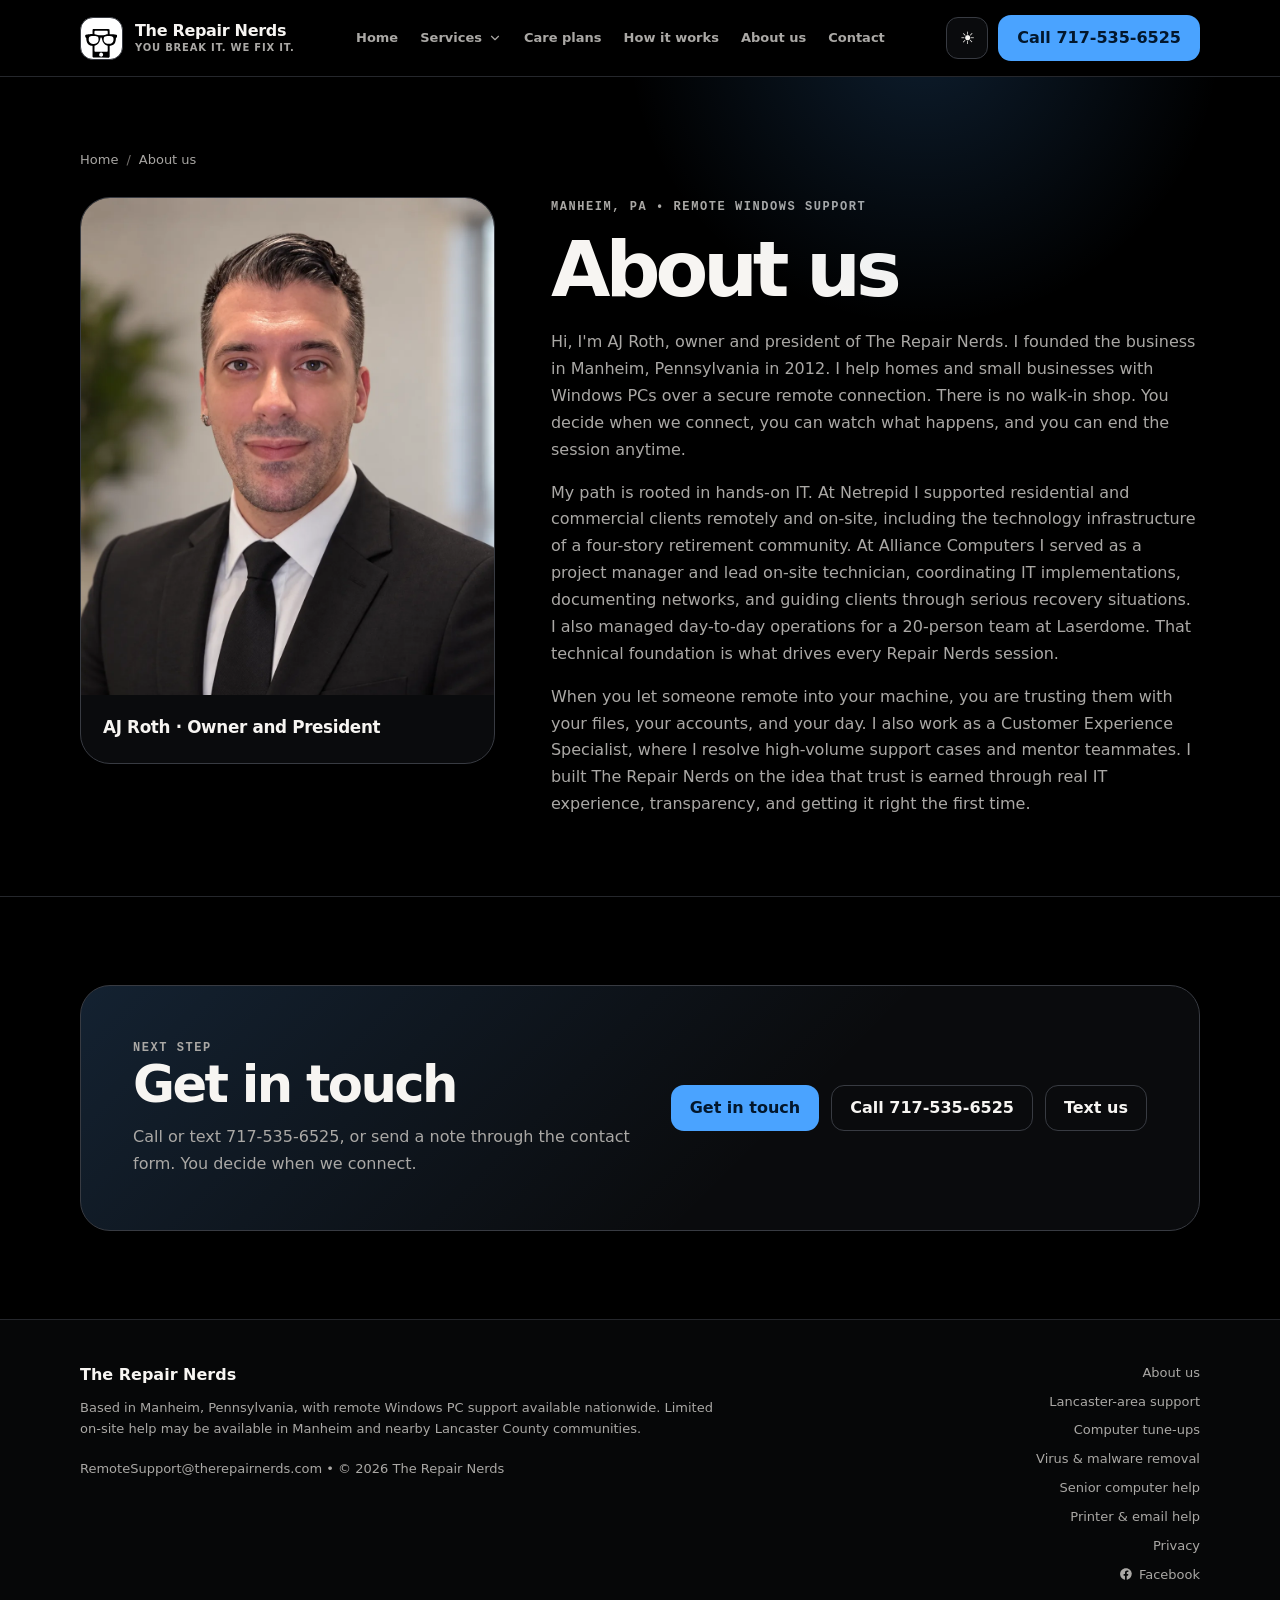
==== about/index.html @ 009176e9 "Rewrite the About page in first person as About us. The heading, breadcrumb, and site nav now say Ab" ====
<!DOCTYPE html>
<html lang="en" data-theme="dark">
<head>
  <!-- Google tag (gtag.js) -->
  <script async src="https://www.googletagmanager.com/gtag/js?id=G-0CF8TW6FX0"></script>
  <script>
    window.dataLayer = window.dataLayer || [];
    function gtag(){dataLayer.push(arguments);}
    gtag('js', new Date());
    gtag('config', 'G-0CF8TW6FX0');

    document.addEventListener('click', function (event) {
      var link = event.target.closest('a[href]');
      if (!link) return;

      var href = link.getAttribute('href') || '';
      var contactMethod = href.indexOf('tel:') === 0 ? 'phone' :
        href.indexOf('sms:') === 0 ? 'text' :
        href.indexOf('mailto:') === 0 ? 'email' : '';

      if (contactMethod) {
        gtag('event', 'contact_click', {
          contact_method: contactMethod,
          link_text: (link.textContent || '').trim()
        });
      }
    });
  </script>
  <meta charset="utf-8">
  <meta name="viewport" content="width=device-width, initial-scale=1">
  <meta name="description" content="I'm AJ Roth, owner and president of The Repair Nerds. I founded this remote Windows support business in Manheim, Pennsylvania in 2012.">
  <meta name="robots" content="index, follow, max-image-preview:large">
  <meta name="author" content="The Repair Nerds">
  <meta name="theme-color" content="#000000">
  <link rel="canonical" href="https://therepairnerds.com/about/">
  <link rel="icon" href="/favicon.svg" type="image/svg+xml">
  <link rel="icon" href="/favicon.png" type="image/png" sizes="32x32">
  <link rel="apple-touch-icon" href="/apple-touch-icon.png">
  <link rel="stylesheet" href="/service-pages.css">
  <link rel="preload" as="image" href="/assets/aj-roth.webp" type="image/webp" fetchpriority="high">

  <meta property="og:type" content="profile">
  <meta property="og:site_name" content="The Repair Nerds">
  <meta property="og:title" content="About us | The Repair Nerds">
  <meta property="og:description" content="I'm AJ Roth, owner and president of The Repair Nerds. I founded this remote Windows support business in Manheim, Pennsylvania in 2012.">
  <meta property="og:url" content="https://therepairnerds.com/about/">
  <meta property="og:image" content="https://therepairnerds.com/social-preview.png">
  <meta property="og:image:width" content="1200">
  <meta property="og:image:height" content="630">
  <meta property="og:image:alt" content="The Repair Nerds. You break it. We fix it.">
  <meta property="profile:first_name" content="AJ">
  <meta property="profile:last_name" content="Roth">

  <meta name="twitter:card" content="summary_large_image">
  <meta name="twitter:title" content="About us | The Repair Nerds">
  <meta name="twitter:description" content="I'm AJ Roth, owner and president of The Repair Nerds. I founded this remote Windows support business in Manheim, Pennsylvania in 2012.">
  <meta name="twitter:image" content="https://therepairnerds.com/social-preview.png">
  <meta name="twitter:image:alt" content="The Repair Nerds. You break it. We fix it.">

  <title>About us | The Repair Nerds</title>
  <script>
    try {
      document.documentElement.setAttribute("data-theme", localStorage.getItem("repair-nerds-theme") === "light" ? "light" : "dark");
    } catch (error) {}
  </script>
  <script src="/service-pages.js" defer></script>
  <script type="application/ld+json">
  {
    "@context": "https://schema.org",
    "@graph": [
      {
        "@type": ["LocalBusiness", "Organization"],
        "@id": "https://therepairnerds.com/#business",
        "name": "The Repair Nerds",
        "url": "https://therepairnerds.com/",
        "logo": "https://therepairnerds.com/logo.png",
        "image": "https://therepairnerds.com/assets/aj-roth.jpg",
        "description": "Remote Windows PC support for homes and small businesses. Founded in Manheim, Pennsylvania in 2012 by AJ Roth.",
        "slogan": "You break it. We fix it.",
        "telephone": "+1-717-535-6525",
        "email": "RemoteSupport@therepairnerds.com",
        "founder": {
          "@id": "https://therepairnerds.com/about/#aj-roth"
        },
        "address": {
          "@type": "PostalAddress",
          "addressLocality": "Manheim",
          "addressRegion": "PA",
          "addressCountry": "US"
        }
      },
      {
        "@type": "WebSite",
        "@id": "https://therepairnerds.com/#website",
        "url": "https://therepairnerds.com/",
        "name": "The Repair Nerds",
        "publisher": {
          "@id": "https://therepairnerds.com/#business"
        },
        "inLanguage": "en-US"
      },
      {
        "@type": "Person",
        "@id": "https://therepairnerds.com/about/#aj-roth",
        "name": "AJ Roth",
        "alternateName": "Andrew Roth",
        "jobTitle": "Owner and President",
        "image": "https://therepairnerds.com/assets/aj-roth.jpg",
        "url": "https://therepairnerds.com/about/",
        "worksFor": {
          "@id": "https://therepairnerds.com/#business"
        },
        "address": {
          "@type": "PostalAddress",
          "addressLocality": "Manheim",
          "addressRegion": "PA",
          "addressCountry": "US"
        },
        "description": "Owner and President of The Repair Nerds, founded in Manheim, Pennsylvania in 2012. Hands-on IT background includes remote and on-site support at Netrepid, project and lead technician work at Alliance Computers, and operations for a 20-person team at Laserdome."
      },
      {
        "@type": "AboutPage",
        "@id": "https://therepairnerds.com/about/#webpage",
        "url": "https://therepairnerds.com/about/",
        "name": "About us",
        "description": "I'm AJ Roth, owner and president of The Repair Nerds. I founded this remote Windows support business in Manheim, Pennsylvania in 2012.",
        "isPartOf": {
          "@id": "https://therepairnerds.com/#website"
        },
        "about": {
          "@id": "https://therepairnerds.com/about/#aj-roth"
        },
        "mainEntity": {
          "@id": "https://therepairnerds.com/about/#aj-roth"
        },
        "primaryImageOfPage": {
          "@type": "ImageObject",
          "url": "https://therepairnerds.com/assets/aj-roth.jpg",
          "caption": "AJ Roth, owner and president of The Repair Nerds"
        },
        "inLanguage": "en-US"
      },
      {
        "@type": "BreadcrumbList",
        "itemListElement": [
          {
            "@type": "ListItem",
            "position": 1,
            "name": "Home",
            "item": "https://therepairnerds.com/"
          },
          {
            "@type": "ListItem",
            "position": 2,
            "name": "About us",
            "item": "https://therepairnerds.com/about/"
          }
        ]
      }
    ]
  }
  </script>
  <style>
    .about-layout {
      display: grid;
      align-items: start;
      gap: 56px;
      grid-template-columns: minmax(260px, .78fr) minmax(0, 1.22fr);
    }

    .portrait-card {
      margin: 0;
      overflow: hidden;
      border: 1px solid var(--border-strong);
      border-radius: var(--radius-lg);
      background: var(--surface);
      box-shadow: var(--shadow);
    }

    .portrait-card img {
      width: 100%;
      height: auto;
      background: #111317;
    }

    .portrait-card figcaption {
      display: grid;
      gap: 4px;
      padding: 18px 22px 22px;
    }

    .portrait-card figcaption strong {
      font-size: 1.05rem;
      letter-spacing: -.02em;
    }

    .portrait-card figcaption span {
      color: var(--muted);
      font-size: 14px;
      font-weight: 700;
    }

    .about-copy .lead {
      margin-bottom: 18px;
    }

    .about-copy p {
      color: var(--muted);
    }

    .about-copy p:last-child {
      margin-bottom: 0;
    }

    @media (max-width: 940px) {
      .about-layout {
        grid-template-columns: 1fr;
        gap: 32px;
      }

      .portrait-card {
        max-width: 520px;
      }
    }
  </style>
</head>
<body>
  <a class="skip-link" href="#main">Skip to main content</a>

  <header class="site-header">
    <div class="container nav-wrap">
      <a class="brand" href="/" aria-label="The Repair Nerds home">
        <span class="brand-mark"><img src="/logo.svg" alt="" width="256" height="256"></span>
        <span class="brand-copy">
          <span class="brand-name">The Repair Nerds</span>
          <span class="brand-tag">You break it. We fix it.</span>
        </span>
      </a>
      <nav class="main-nav" aria-label="Main navigation">
        <a href="/">Home</a>
        <details class="nav-dropdown">
          <summary>Services <svg class="menu-chevron" viewBox="0 0 24 24" fill="none" stroke="currentColor" stroke-width="2" stroke-linecap="round" stroke-linejoin="round" aria-hidden="true"><path d="m6 9 6 6 6-6"></path></svg></summary>
          <div class="nav-dropdown-panel">
            <a href="/computer-tune-up.html"><span>Computer Tune-Up</span><small>Speed, cleanup, updates, and performance</small></a>
            <a href="/virus-malware-removal.html"><span>Virus &amp; Malware Removal</span><small>Threat cleanup and security guidance</small></a>
            <a href="/senior-computer-help.html"><span>Senior Computer Help</span><small>Patient help, one step at a time</small></a>
            <a href="/printer-email-help.html"><span>Printer &amp; Email Help</span><small>Everyday device and account support</small></a>
          </div>
        </details>
        <a href="/#plans">Care plans</a>
        <a href="/#how-it-works">How it works</a>
        <a href="/about/" aria-current="page">About us</a>
        <a href="/#contact">Contact</a>
      </nav>
      <div class="nav-actions">
        <button class="theme-toggle" id="theme-toggle" type="button" aria-label="Switch to light theme" aria-pressed="false">☀</button>
        <details class="mobile-menu">
          <summary aria-label="Open navigation menu"><svg viewBox="0 0 24 24" fill="none" stroke="currentColor" stroke-width="2" stroke-linecap="round" aria-hidden="true"><path d="M4 7h16M4 12h16M4 17h16"></path></svg><span class="mobile-menu-label">Menu</span></summary>
          <nav class="mobile-menu-panel" aria-label="Mobile navigation">
            <a href="/">Home</a>
            <span class="menu-section-label">Services</span>
            <a class="menu-service-link" href="/computer-tune-up.html">Computer Tune-Up</a>
            <a class="menu-service-link" href="/virus-malware-removal.html">Virus &amp; Malware Removal</a>
            <a class="menu-service-link" href="/senior-computer-help.html">Senior Computer Help</a>
            <a class="menu-service-link" href="/printer-email-help.html">Printer &amp; Email Help</a>
            <span class="menu-section-label">More</span>
            <a href="/#plans">Care Plans</a>
            <a href="/#how-it-works">How It Works</a>
            <a href="/about/" aria-current="page">About us</a>
            <a href="/lancaster/">Lancaster, PA</a>
            <a href="/#contact">Contact</a>
            <a class="menu-call-link" href="tel:+17175356525">Call&nbsp;717&#8209;535&#8209;6525</a>
          </nav>
        </details>
        <a class="button button-primary" href="tel:+17175356525"><span class="nav-phone-label">Call&nbsp;</span>717&#8209;535&#8209;6525</a>
      </div>
    </div>
  </header>

  <main id="main">
    <section class="service-hero">
      <div class="container">
        <nav aria-label="Breadcrumb">
          <ol class="breadcrumb">
            <li><a href="/">Home</a></li>
            <li aria-current="page">About us</li>
          </ol>
        </nav>
        <div class="about-layout">
          <figure class="portrait-card">
            <picture>
              <source type="image/webp" srcset="/assets/aj-roth.webp">
              <img src="/assets/aj-roth.jpg" alt="AJ Roth, owner and president of The Repair Nerds" width="1000" height="1204" fetchpriority="high">
            </picture>
            <figcaption>
              <strong>AJ Roth · Owner and President</strong>
            </figcaption>
          </figure>
          <div class="about-copy">
            <p class="eyebrow">Manheim, PA • Remote Windows support</p>
            <h1>About us</h1>
            <p>Hi, I'm AJ Roth, owner and president of The Repair Nerds. I founded the business in Manheim, Pennsylvania in 2012. I help homes and small businesses with Windows PCs over a secure remote connection. There is no walk-in shop. You decide when we connect, you can watch what happens, and you can end the session anytime.</p>
            <p>My path is rooted in hands-on IT. At Netrepid I supported residential and commercial clients remotely and on-site, including the technology infrastructure of a four-story retirement community. At Alliance Computers I served as a project manager and lead on-site technician, coordinating IT implementations, documenting networks, and guiding clients through serious recovery situations. I also managed day-to-day operations for a 20-person team at Laserdome. That technical foundation is what drives every Repair Nerds session.</p>
            <p>When you let someone remote into your machine, you are trusting them with your files, your accounts, and your day. I also work as a Customer Experience Specialist, where I resolve high-volume support cases and mentor teammates. I built The Repair Nerds on the idea that trust is earned through real IT experience, transparency, and getting it right the first time.</p>
          </div>
        </div>
      </div>
    </section>

    <section class="section">
      <div class="container cta-shell">
        <div>
          <p class="section-kicker">Next step</p>
          <h2>Get in touch</h2>
          <p>Call or text 717-535-6525, or send a note through the contact form. You decide when we connect.</p>
        </div>
        <div class="hero-actions">
          <a class="button button-primary" href="/#contact">Get in touch</a>
          <a class="button button-secondary" href="tel:+17175356525">Call&nbsp;717&#8209;535&#8209;6525</a>
          <a class="button button-secondary" href="sms:+17175356525">Text us</a>
        </div>
      </div>
    </section>
  </main>

  <footer class="site-footer">
    <div class="container footer-grid">
      <div class="footer-copy">
        <strong>The Repair Nerds</strong>
        <p>Based in Manheim, Pennsylvania, with remote Windows PC support available nationwide. Limited on-site help may be available in Manheim and nearby Lancaster County communities.</p>
        <p class="legal-note">RemoteSupport@therepairnerds.com • © <span data-current-year>2026</span> The Repair Nerds</p>
      </div>
      <nav class="footer-links" aria-label="Footer links">
        <a href="/about/" aria-current="page">About us</a>
        <a href="/lancaster/">Lancaster-area support</a>
        <a href="/computer-tune-up.html">Computer tune-ups</a>
        <a href="/virus-malware-removal.html">Virus &amp; malware removal</a>
        <a href="/senior-computer-help.html">Senior computer help</a>
        <a href="/printer-email-help.html">Printer &amp; email help</a>
        <a href="/privacy.html">Privacy</a>
        <a class="footer-facebook" href="https://www.facebook.com/TheRepairNerds/" target="_blank" rel="noopener noreferrer" aria-label="Follow The Repair Nerds on Facebook">
          <svg viewBox="0 0 24 24" width="14" height="14" fill="currentColor" aria-hidden="true"><path d="M22 12.07C22 6.48 17.52 2 11.93 2S1.86 6.48 1.86 12.07c0 5.02 3.66 9.18 8.44 9.93v-7.02H7.9v-2.91h2.4V9.84c0-2.38 1.42-3.69 3.6-3.69 1.04 0 2.13.19 2.13.19v2.34h-1.2c-1.18 0-1.55.74-1.55 1.49v1.79h2.64l-.42 2.91h-2.22V22c4.78-.75 8.44-4.91 8.44-9.93z"></path></svg>
          Facebook
        </a>
      </nav>
    </div>
  </footer>
</body>
</html>
---- service-pages.css ----
:root {
  color-scheme: dark;
  --bg: #000000;
  --bg-elevated: #060708;
  --surface: #0a0b0d;
  --surface-2: #111317;
  --text: #f7f5f2;
  --muted: #aaa8a5;
  --soft: #74716e;
  --border: #25272c;
  --border-strong: #383b42;
  --accent: #4aa3ff;
  --accent-strong: #78bbff;
  --accent-ink: #03172c;
  --success: #79d3a5;
  --warning: #f4c46d;
  --header: rgba(0, 0, 0, .86);
  --shadow: 0 24px 70px rgba(0, 0, 0, .38);
  --radius-sm: 12px;
  --radius-md: 20px;
  --radius-lg: 30px;
  --max: 1120px;
}

html[data-theme="light"] {
  color-scheme: light;
  --bg: #f8f0e6;
  --bg-elevated: #fffaf3;
  --surface: #fffaf3;
  --surface-2: #f1e3d4;
  --text: #251d19;
  --muted: #6e5c52;
  --soft: #8e7669;
  --border: #dfcdbd;
  --border-strong: #cdb3a2;
  --accent: #1f63a8;
  --accent-strong: #174f89;
  --accent-ink: #fff8f1;
  --success: #277653;
  --warning: #8a5c00;
  --header: rgba(248, 240, 230, .9);
  --shadow: 0 24px 70px rgba(95, 62, 43, .12);
}

*,
*::before,
*::after {
  box-sizing: border-box;
}

html {
  background: var(--bg);
  scroll-behavior: smooth;
  scroll-padding-top: 92px;
}

body {
  min-height: 100vh;
  margin: 0;
  background: var(--bg);
  color: var(--text);
  font-family: Inter, ui-sans-serif, system-ui, -apple-system, BlinkMacSystemFont, "Segoe UI", sans-serif;
  font-size: 16px;
  line-height: 1.68;
  -webkit-font-smoothing: antialiased;
}

body,
header,
footer,
section,
article,
aside,
a,
button {
  transition: background-color .35s ease, color .35s ease, border-color .35s ease;
}

img {
  display: block;
  max-width: 100%;
}

a {
  color: inherit;
  text-decoration: none;
}

p,
h1,
h2,
h3,
figure {
  margin-top: 0;
}

::selection {
  background: rgba(74, 163, 255, .28);
}

:focus-visible {
  outline: 3px solid var(--accent);
  outline-offset: 4px;
}

.skip-link {
  position: fixed;
  z-index: 1000;
  top: 12px;
  left: 12px;
  transform: translateY(-180%);
  border-radius: 10px;
  background: var(--accent);
  color: var(--accent-ink);
  padding: 10px 16px;
  font-weight: 800;
}

.skip-link:focus {
  transform: translateY(0);
}

.container {
  width: min(var(--max), calc(100% - 40px));
  margin-inline: auto;
}

.site-header {
  position: sticky;
  z-index: 100;
  top: 0;
  border-bottom: 1px solid var(--border);
  background: var(--header);
  backdrop-filter: blur(18px);
  -webkit-backdrop-filter: blur(18px);
}

.nav-wrap {
  display: flex;
  min-height: 76px;
  align-items: center;
  justify-content: space-between;
  gap: 24px;
}

.brand {
  display: inline-flex;
  align-items: center;
  gap: 12px;
  flex: 0 0 auto;
}

.brand-mark {
  width: 43px;
  height: 43px;
  overflow: hidden;
  border: 1px solid var(--border-strong);
  border-radius: 13px;
  background: #fff;
}

.brand-mark img {
  width: 100%;
  height: 100%;
  object-fit: cover;
}

.brand-copy {
  display: grid;
  line-height: 1.08;
}

.brand-name {
  font-size: 16px;
  font-weight: 850;
  letter-spacing: -.02em;
}

.brand-tag {
  margin-top: 4px;
  color: var(--muted);
  font-size: 10px;
  font-weight: 700;
  letter-spacing: .08em;
  text-transform: uppercase;
}

.main-nav {
  display: flex;
  align-items: center;
  gap: 22px;
  color: var(--muted);
  font-size: 13px;
  font-weight: 750;
}

.nav-dropdown,
.mobile-menu {
  position: relative;
}

.nav-dropdown > summary,
.mobile-menu > summary {
  list-style: none;
  cursor: pointer;
}

.nav-dropdown > summary::-webkit-details-marker,
.mobile-menu > summary::-webkit-details-marker {
  display: none;
}

.nav-dropdown > summary {
  display: inline-flex;
  align-items: center;
  gap: 6px;
  color: var(--muted);
}

.nav-dropdown > summary:hover,
.nav-dropdown[open] > summary {
  color: var(--text);
}

.menu-chevron {
  width: 14px;
  height: 14px;
  transition: transform .2s ease;
}

.nav-dropdown[open] .menu-chevron {
  transform: rotate(180deg);
}

.nav-dropdown-panel,
.mobile-menu-panel {
  position: absolute;
  z-index: 120;
  overflow: hidden;
  border: 1px solid var(--border-strong);
  border-radius: 18px;
  background: var(--surface);
  box-shadow: var(--shadow);
}

.nav-dropdown-panel {
  top: calc(100% + 18px);
  left: 50%;
  width: 330px;
  padding: 8px;
  transform: translateX(-50%);
  animation: menu-fade .18s ease both;
}

.nav-dropdown-panel a {
  display: grid;
  gap: 2px;
  border-radius: 12px;
  padding: 11px 12px;
  color: var(--text);
  line-height: 1.3;
}

.nav-dropdown-panel a:hover,
.nav-dropdown-panel a[aria-current="page"],
.mobile-menu-panel a:hover,
.mobile-menu-panel a[aria-current="page"] {
  background: var(--surface-2);
  color: var(--accent);
}

.nav-dropdown-panel small {
  color: var(--muted);
  font-size: 11px;
  font-weight: 600;
}

.mobile-menu {
  display: none;
}

.mobile-menu > summary {
  display: inline-flex;
  min-height: 42px;
  align-items: center;
  justify-content: center;
  gap: 8px;
  border: 1px solid var(--border-strong);
  border-radius: 12px;
  background: var(--surface);
  color: var(--text);
  padding: 0 12px;
  font-size: 13px;
  font-weight: 800;
}

.mobile-menu > summary svg {
  width: 18px;
  height: 18px;
}

.mobile-menu[open] > summary {
  border-color: var(--accent);
  color: var(--accent);
}

.mobile-menu-panel {
  top: calc(100% + 12px);
  right: 0;
  width: min(330px, calc(100vw - 28px));
  max-height: calc(100vh - 98px);
  overflow-y: auto;
  padding: 9px;
  animation: mobile-menu-fade .18s ease both;
}

.mobile-menu-panel a {
  display: flex;
  min-height: 42px;
  align-items: center;
  border-radius: 11px;
  padding: 9px 11px;
  color: var(--text);
  font-size: 14px;
  font-weight: 750;
}

.mobile-menu-panel .menu-service-link {
  padding-left: 22px;
  color: var(--muted);
}

.menu-section-label {
  display: block;
  padding: 10px 11px 5px;
  color: var(--soft);
  font-size: 10px;
  font-weight: 850;
  letter-spacing: .1em;
  text-transform: uppercase;
}

.mobile-menu-panel .menu-call-link {
  margin-top: 7px;
  border-top: 1px solid var(--border);
  border-radius: 0 0 11px 11px;
  color: var(--accent);
}

@keyframes menu-fade {
  from { opacity: 0; transform: translate(-50%, -6px); }
  to { opacity: 1; transform: translate(-50%, 0); }
}

@keyframes mobile-menu-fade {
  from { opacity: 0; transform: translateY(-6px); }
  to { opacity: 1; transform: translateY(0); }
}

.main-nav a:hover,
.footer-links a:hover,
.text-link:hover {
  color: var(--accent);
}

.nav-actions {
  display: flex;
  align-items: center;
  gap: 10px;
}

.theme-toggle {
  min-width: 42px;
  min-height: 42px;
  border: 1px solid var(--border-strong);
  border-radius: 12px;
  background: var(--surface);
  color: var(--text);
  cursor: pointer;
  font-size: 17px;
}

.button {
  display: inline-flex;
  min-height: 46px;
  align-items: center;
  justify-content: center;
  border: 1px solid transparent;
  border-radius: 13px;
  padding: 11px 18px;
  font-weight: 850;
  line-height: 1.2;
  text-align: center;
}

.button-primary {
  background: var(--accent);
  color: var(--accent-ink);
}

.button-primary:hover {
  background: var(--accent-strong);
  transform: translateY(-1px);
}

.button-secondary {
  border-color: var(--border-strong);
  background: var(--surface);
  color: var(--text);
}

.button-secondary:hover {
  border-color: var(--accent);
  color: var(--accent);
}

.breadcrumb {
  display: flex;
  flex-wrap: wrap;
  gap: 8px;
  margin: 0 0 26px;
  padding: 0;
  color: var(--muted);
  font-size: 13px;
  list-style: none;
}

.breadcrumb li + li::before {
  margin-right: 8px;
  color: var(--soft);
  content: "/";
}

.breadcrumb a:hover {
  color: var(--accent);
}

.service-hero {
  position: relative;
  overflow: hidden;
  border-bottom: 1px solid var(--border);
  padding: 72px 0 78px;
}

.service-hero::before {
  position: absolute;
  width: 620px;
  height: 620px;
  top: -360px;
  left: 48%;
  border-radius: 50%;
  background: radial-gradient(circle, rgba(74, 163, 255, .18), transparent 68%);
  content: "";
  pointer-events: none;
}

.hero-grid {
  position: relative;
  display: grid;
  align-items: center;
  gap: 56px;
  grid-template-columns: minmax(0, 1.28fr) minmax(290px, .72fr);
}

.eyebrow,
.section-kicker {
  margin-bottom: 15px;
  color: var(--accent);
  font-family: ui-monospace, SFMono-Regular, Menlo, Monaco, Consolas, monospace;
  font-size: 12px;
  font-weight: 900;
  letter-spacing: .13em;
  text-transform: uppercase;
}

h1 {
  max-width: 760px;
  margin-bottom: 22px;
  font-size: clamp(2.7rem, 6vw, 5.25rem);
  font-weight: 880;
  letter-spacing: -.065em;
  line-height: .98;
}

h2 {
  margin-bottom: 18px;
  font-size: clamp(2rem, 4vw, 3.3rem);
  font-weight: 850;
  letter-spacing: -.05em;
  line-height: 1.05;
}

h3 {
  margin-bottom: 10px;
  font-size: 1.18rem;
  line-height: 1.25;
}

.lead {
  max-width: 690px;
  margin-bottom: 24px;
  color: var(--muted);
  font-size: clamp(1.05rem, 1.7vw, 1.23rem);
}

.service-area {
  max-width: 700px;
  margin: 0 0 28px;
  border-left: 3px solid var(--accent);
  padding-left: 15px;
  color: var(--muted);
  font-size: .93rem;
}

.service-area strong {
  color: var(--text);
}

.hero-actions {
  display: flex;
  flex-wrap: wrap;
  gap: 12px;
}

.summary-card {
  position: relative;
  border: 1px solid var(--border-strong);
  border-radius: var(--radius-lg);
  background: linear-gradient(180deg, rgba(74, 163, 255, .1), transparent 42%), var(--surface);
  box-shadow: var(--shadow);
  padding: 30px;
}

.summary-label {
  margin-bottom: 22px;
  color: var(--muted);
  font-size: 12px;
  font-weight: 850;
  letter-spacing: .1em;
  text-transform: uppercase;
}

.summary-price {
  margin-bottom: 6px;
  font-size: clamp(2.6rem, 5vw, 4.2rem);
  font-weight: 880;
  letter-spacing: -.06em;
  line-height: 1;
}

.summary-duration {
  margin-bottom: 23px;
  color: var(--accent);
  font-size: 14px;
  font-weight: 800;
}

.plain-list,
.check-list {
  display: grid;
  gap: 11px;
  margin: 0;
  padding: 0;
  list-style: none;
}

.plain-list {
  color: var(--muted);
  font-size: 14px;
}

.plain-list li,
.check-list li {
  position: relative;
  padding-left: 25px;
}

.plain-list li::before,
.check-list li::before {
  position: absolute;
  left: 0;
  color: var(--success);
  content: "✓";
  font-weight: 900;
}

.trust-strip {
  border-bottom: 1px solid var(--border);
  background: var(--bg-elevated);
}

.trust-grid {
  display: grid;
  grid-template-columns: repeat(4, 1fr);
}

.trust-item {
  min-height: 105px;
  border-right: 1px solid var(--border);
  padding: 24px 20px;
}

.trust-item:first-child {
  border-left: 1px solid var(--border);
}

.trust-item strong,
.trust-item span {
  display: block;
}

.trust-item strong {
  margin-bottom: 5px;
  font-size: 14px;
}

.trust-item span {
  color: var(--muted);
  font-size: 12px;
  line-height: 1.5;
}

.section {
  padding: 88px 0;
}

.section-alt {
  border-block: 1px solid var(--border);
  background: var(--bg-elevated);
}

.section-header {
  max-width: 760px;
  margin-bottom: 42px;
}

.section-header p:last-child,
.copy p {
  color: var(--muted);
}

.content-grid {
  display: grid;
  align-items: start;
  gap: 56px;
  grid-template-columns: 1.08fr .92fr;
}

.copy p:last-child {
  margin-bottom: 0;
}

.card-grid {
  display: grid;
  gap: 18px;
  grid-template-columns: repeat(2, minmax(0, 1fr));
}

.info-card,
.step-card {
  border: 1px solid var(--border);
  border-radius: var(--radius-md);
  background: var(--surface);
  padding: 25px;
}

.info-card p,
.step-card p {
  margin-bottom: 0;
  color: var(--muted);
  font-size: 14px;
}

.check-panel,
.notice-panel {
  border: 1px solid var(--border-strong);
  border-radius: var(--radius-md);
  background: var(--surface);
  padding: 30px;
}

.check-panel h3,
.notice-panel h3 {
  margin-bottom: 18px;
}

.check-list {
  color: var(--muted);
}

.notice-panel {
  border-left: 4px solid var(--warning);
}

.notice-panel p:last-child {
  margin-bottom: 0;
}

.steps-grid {
  display: grid;
  gap: 18px;
  grid-template-columns: repeat(3, minmax(0, 1fr));
}

.step-number {
  margin-bottom: 18px;
  color: var(--accent);
  font-family: ui-monospace, SFMono-Regular, Menlo, Monaco, Consolas, monospace;
  font-size: 13px;
  font-weight: 900;
  letter-spacing: .1em;
}

.faq-list {
  display: grid;
  max-width: 860px;
  gap: 12px;
}

.faq-list details {
  border: 1px solid var(--border);
  border-radius: 15px;
  background: var(--surface);
  padding: 0 22px;
}

.faq-list summary {
  cursor: pointer;
  padding: 20px 28px 20px 0;
  font-weight: 800;
}

.faq-list details p {
  margin: -4px 0 21px;
  color: var(--muted);
}

.cta-shell {
  display: grid;
  align-items: center;
  gap: 32px;
  border: 1px solid var(--border-strong);
  border-radius: var(--radius-lg);
  background: linear-gradient(135deg, rgba(74, 163, 255, .15), transparent 62%), var(--surface);
  padding: clamp(28px, 5vw, 52px);
  grid-template-columns: 1fr auto;
}

.cta-shell h2 {
  margin-bottom: 12px;
}

.cta-shell p {
  margin-bottom: 0;
  color: var(--muted);
}

.site-footer {
  border-top: 1px solid var(--border);
  background: var(--bg-elevated);
  padding: 42px 0;
}

.footer-grid {
  display: grid;
  align-items: start;
  gap: 40px;
  grid-template-columns: 1fr auto;
}

.footer-copy {
  max-width: 650px;
}

.footer-copy strong {
  display: block;
  margin-bottom: 8px;
}

.footer-copy p {
  margin-bottom: 0;
  color: var(--muted);
  font-size: 13px;
}

.footer-links {
  display: grid;
  justify-items: end;
  gap: 7px;
  color: var(--muted);
  font-size: 13px;
}

.footer-facebook {
  display: inline-flex;
  align-items: center;
  gap: 6px;
}

.footer-facebook svg {
  display: block;
  width: 14px;
  height: 14px;
  flex: 0 0 auto;
  overflow: hidden;
}

.legal-note {
  margin-top: 18px;
  color: var(--soft);
  font-size: 12px;
}

.policy-copy {
  max-width: 760px;
}

.policy-copy p,
.policy-copy li {
  color: var(--muted);
}

.policy-copy .text-link {
  color: var(--accent);
}

.policy-copy .text-link:hover {
  color: var(--accent-strong);
}

@media (max-width: 940px) {
  .main-nav {
    display: none;
  }

  .mobile-menu {
    display: block;
  }

  .hero-grid,
  .content-grid {
    grid-template-columns: 1fr;
  }

  .hero-grid {
    gap: 38px;
  }

  .summary-card {
    max-width: 560px;
  }

  .trust-grid {
    grid-template-columns: repeat(2, 1fr);
  }

  .trust-item:nth-child(3) {
    border-left: 1px solid var(--border);
  }

  .trust-item:nth-child(-n+2) {
    border-bottom: 1px solid var(--border);
  }
}

@media (max-width: 700px) {
  .container {
    width: min(100% - 28px, var(--max));
  }

  .nav-wrap {
    min-height: 68px;
    gap: 10px;
  }

  .brand-tag,
  .nav-phone-label {
    display: none;
  }

  .nav-actions .button {
    display: none;
  }

  .mobile-menu-label {
    display: none;
  }

  .mobile-menu > summary {
    width: 42px;
    padding: 0;
  }

  .service-hero {
    padding: 46px 0 58px;
  }

  h1 {
    font-size: clamp(2.55rem, 14vw, 4rem);
  }

  .section {
    padding: 66px 0;
  }

  .trust-grid,
  .card-grid,
  .steps-grid,
  .cta-shell,
  .footer-grid {
    grid-template-columns: 1fr;
  }

  .trust-item,
  .trust-item:first-child,
  .trust-item:nth-child(3) {
    border-right: 1px solid var(--border);
    border-bottom: 1px solid var(--border);
    border-left: 1px solid var(--border);
  }

  .trust-item:last-child {
    border-bottom: 0;
  }

  .cta-shell {
    align-items: start;
  }

  .footer-links {
    justify-items: start;
  }
}

@media (prefers-reduced-motion: reduce) {
  html {
    scroll-behavior: auto;
  }

  *,
  *::before,
  *::after {
    scroll-behavior: auto !important;
    transition-duration: .01ms !important;
  }
}
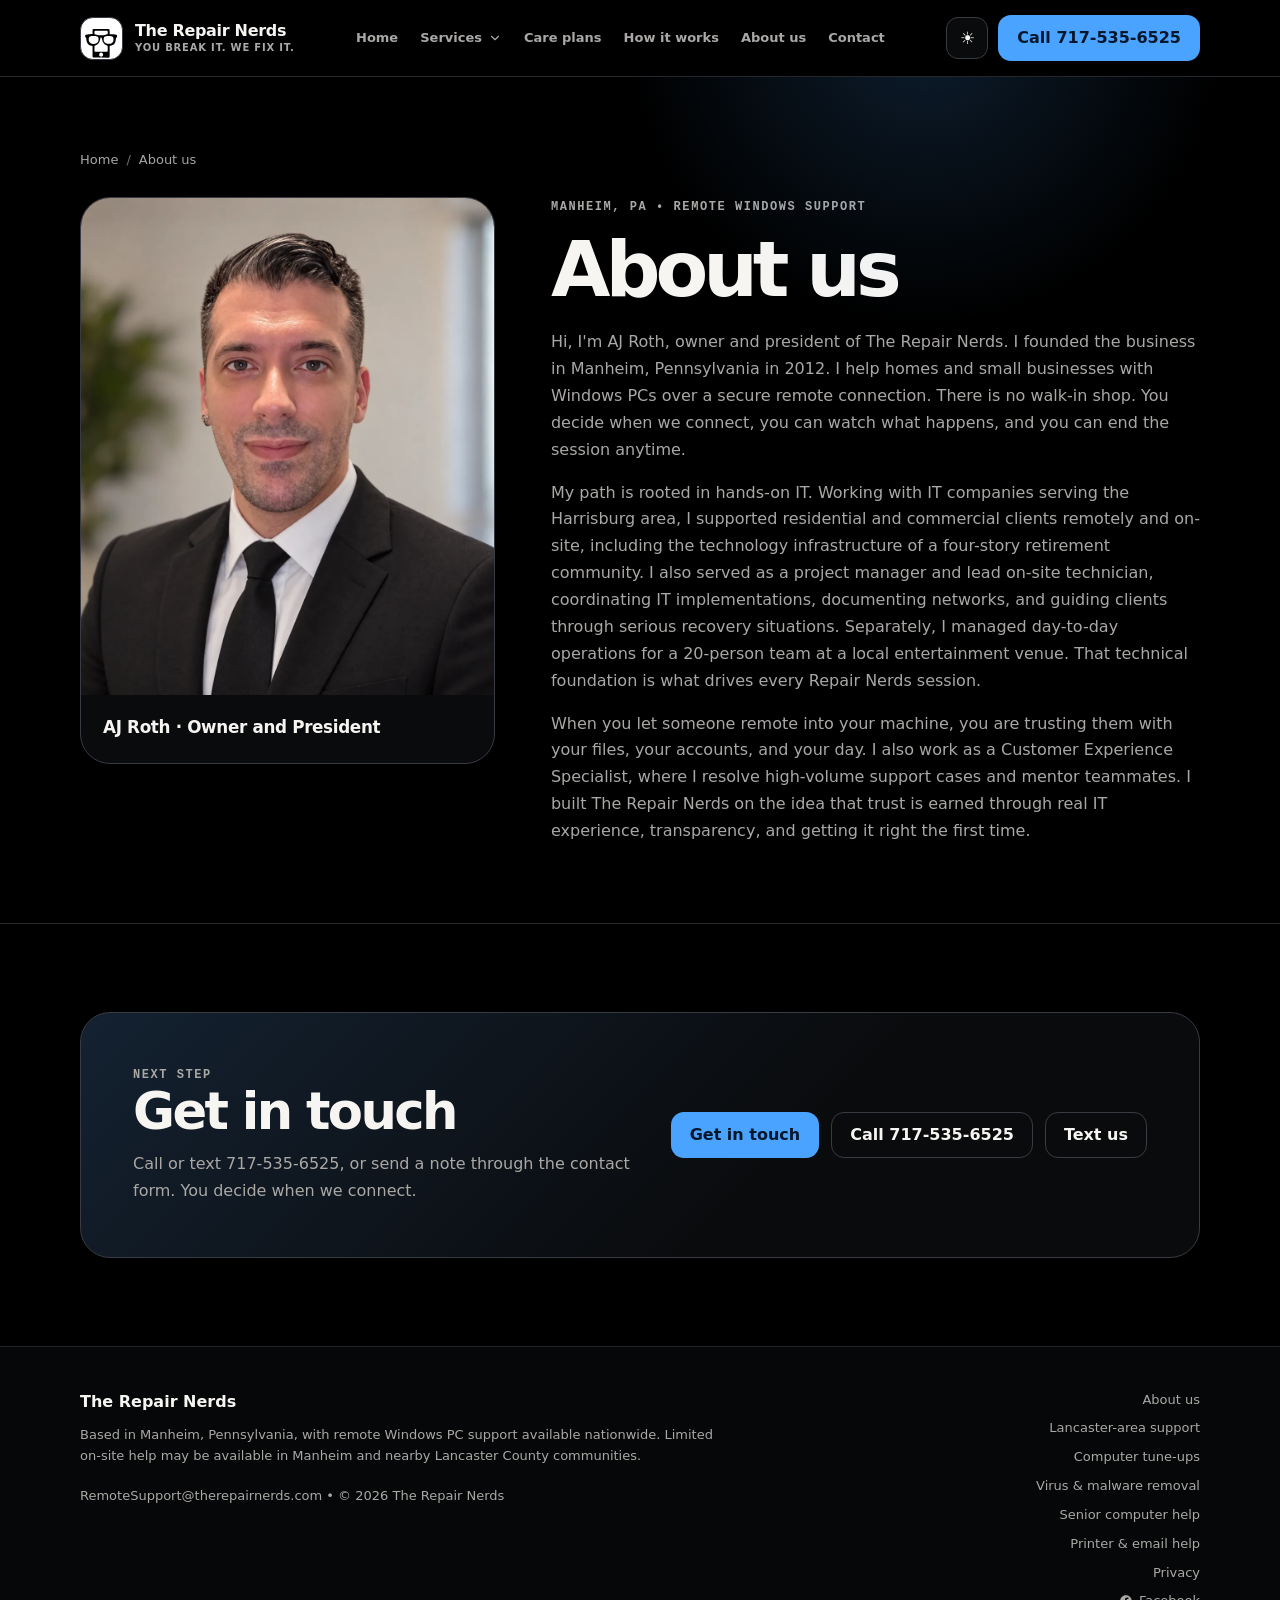
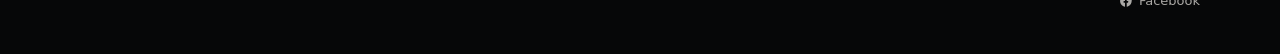
==== commit 725a811c: "Anonymize employer names on the About page. Replace the biography paragraph and matching Person sche" ====
--- a/about/index.html
+++ b/about/index.html
@@ -116,7 +116,7 @@
           "addressRegion": "PA",
           "addressCountry": "US"
         },
-        "description": "Owner and President of The Repair Nerds, founded in Manheim, Pennsylvania in 2012. Hands-on IT background includes remote and on-site support at Netrepid, project and lead technician work at Alliance Computers, and operations for a 20-person team at Laserdome."
+        "description": "Owner and President of The Repair Nerds, founded in Manheim, Pennsylvania in 2012. Hands-on IT background includes remote and on-site support for residential and commercial clients in the Harrisburg area, project management and lead on-site technician work, and day-to-day operations for a 20-person team at a local entertainment venue."
       },
       {
         "@type": "AboutPage",
@@ -300,7 +300,7 @@
             <p class="eyebrow">Manheim, PA • Remote Windows support</p>
             <h1>About us</h1>
             <p>Hi, I'm AJ Roth, owner and president of The Repair Nerds. I founded the business in Manheim, Pennsylvania in 2012. I help homes and small businesses with Windows PCs over a secure remote connection. There is no walk-in shop. You decide when we connect, you can watch what happens, and you can end the session anytime.</p>
-            <p>My path is rooted in hands-on IT. At Netrepid I supported residential and commercial clients remotely and on-site, including the technology infrastructure of a four-story retirement community. At Alliance Computers I served as a project manager and lead on-site technician, coordinating IT implementations, documenting networks, and guiding clients through serious recovery situations. I also managed day-to-day operations for a 20-person team at Laserdome. That technical foundation is what drives every Repair Nerds session.</p>
+            <p>My path is rooted in hands-on IT. Working with IT companies serving the Harrisburg area, I supported residential and commercial clients remotely and on-site, including the technology infrastructure of a four-story retirement community. I also served as a project manager and lead on-site technician, coordinating IT implementations, documenting networks, and guiding clients through serious recovery situations. Separately, I managed day-to-day operations for a 20-person team at a local entertainment venue. That technical foundation is what drives every Repair Nerds session.</p>
             <p>When you let someone remote into your machine, you are trusting them with your files, your accounts, and your day. I also work as a Customer Experience Specialist, where I resolve high-volume support cases and mentor teammates. I built The Repair Nerds on the idea that trust is earned through real IT experience, transparency, and getting it right the first time.</p>
           </div>
         </div>
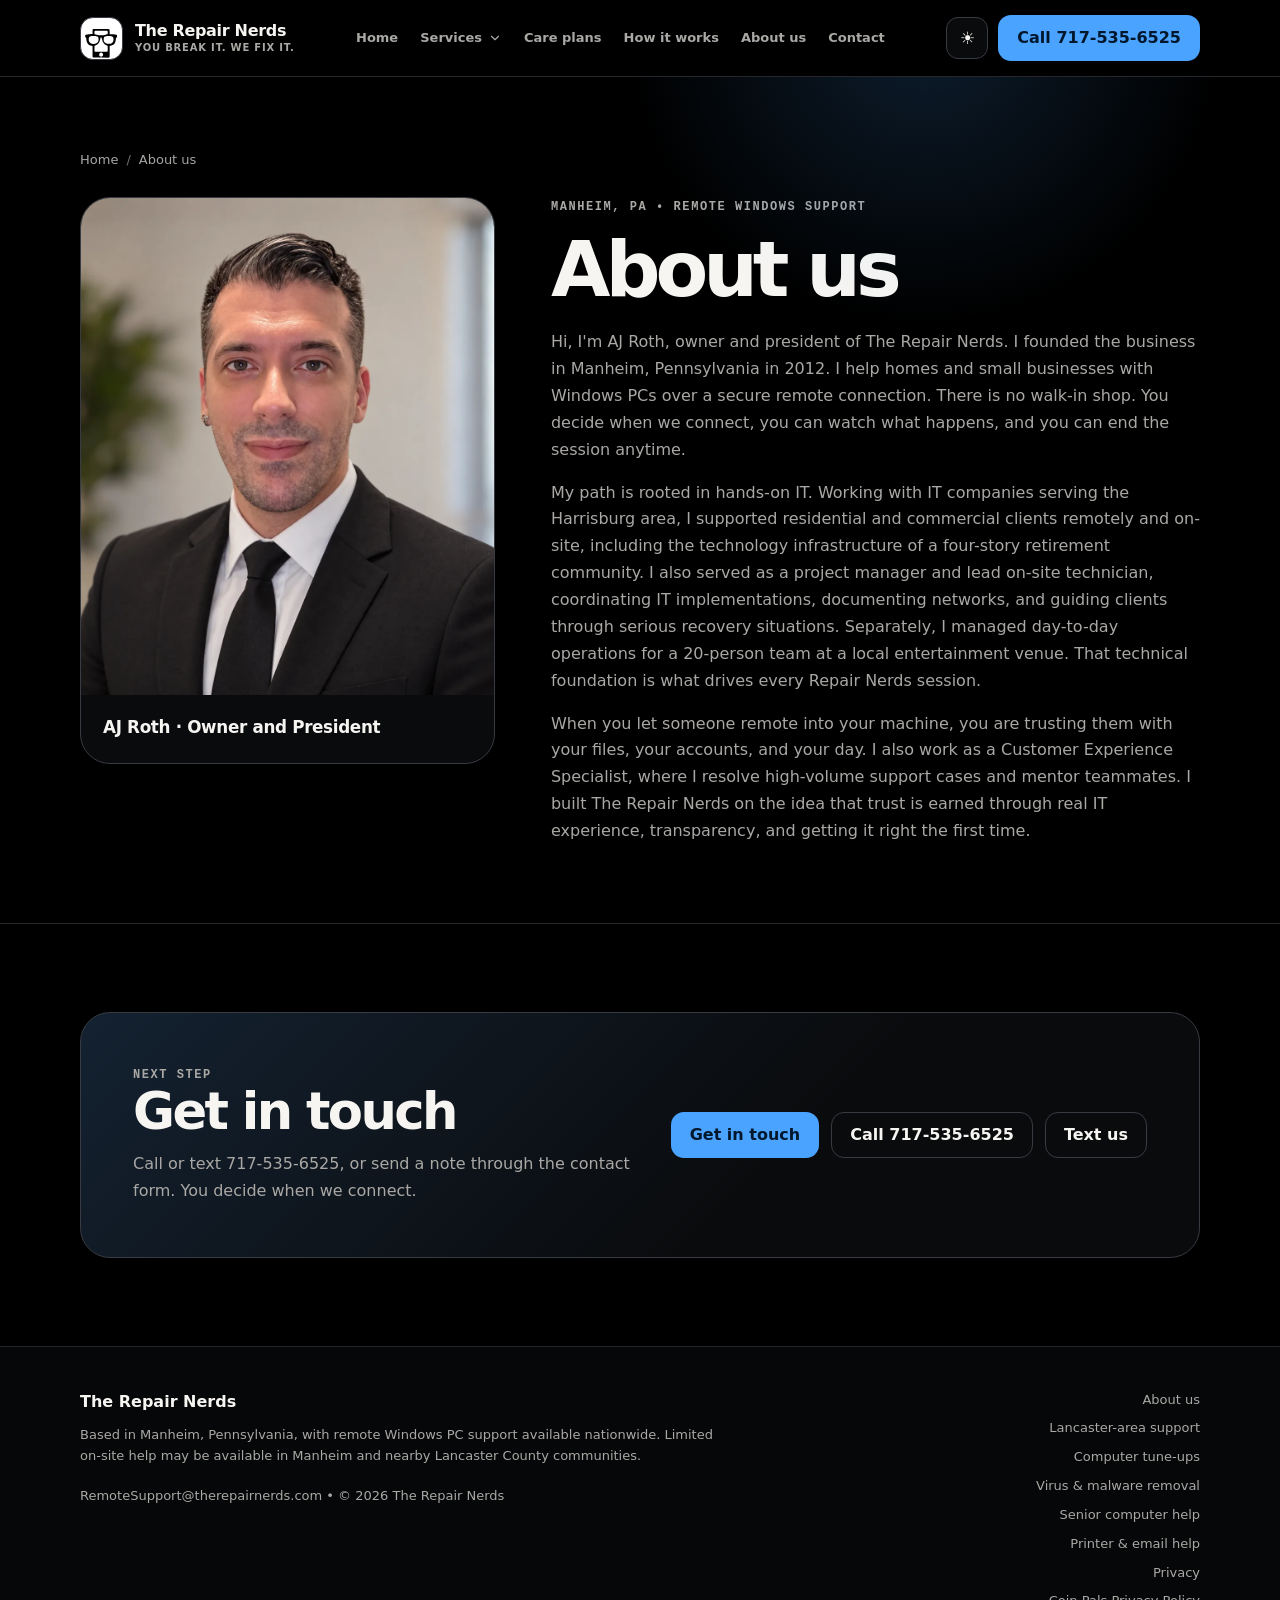
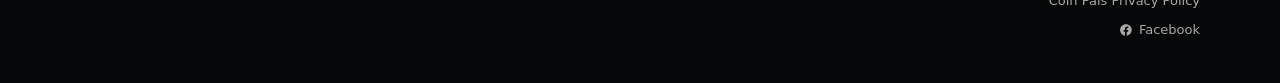
==== commit 1843c982: "Add a public Coin Pals privacy policy page and footer link. Publish the standalone policy at /coin-p" ====
--- a/about/index.html
+++ b/about/index.html
@@ -338,6 +338,7 @@
         <a href="/senior-computer-help.html">Senior computer help</a>
         <a href="/printer-email-help.html">Printer &amp; email help</a>
         <a href="/privacy.html">Privacy</a>
+        <a href="/coin-pals-privacy.html">Coin Pals Privacy Policy</a>
         <a class="footer-facebook" href="https://www.facebook.com/TheRepairNerds/" target="_blank" rel="noopener noreferrer" aria-label="Follow The Repair Nerds on Facebook">
           <svg viewBox="0 0 24 24" width="14" height="14" fill="currentColor" aria-hidden="true"><path d="M22 12.07C22 6.48 17.52 2 11.93 2S1.86 6.48 1.86 12.07c0 5.02 3.66 9.18 8.44 9.93v-7.02H7.9v-2.91h2.4V9.84c0-2.38 1.42-3.69 3.6-3.69 1.04 0 2.13.19 2.13.19v2.34h-1.2c-1.18 0-1.55.74-1.55 1.49v1.79h2.64l-.42 2.91h-2.22V22c4.78-.75 8.44-4.91 8.44-9.93z"></path></svg>
           Facebook
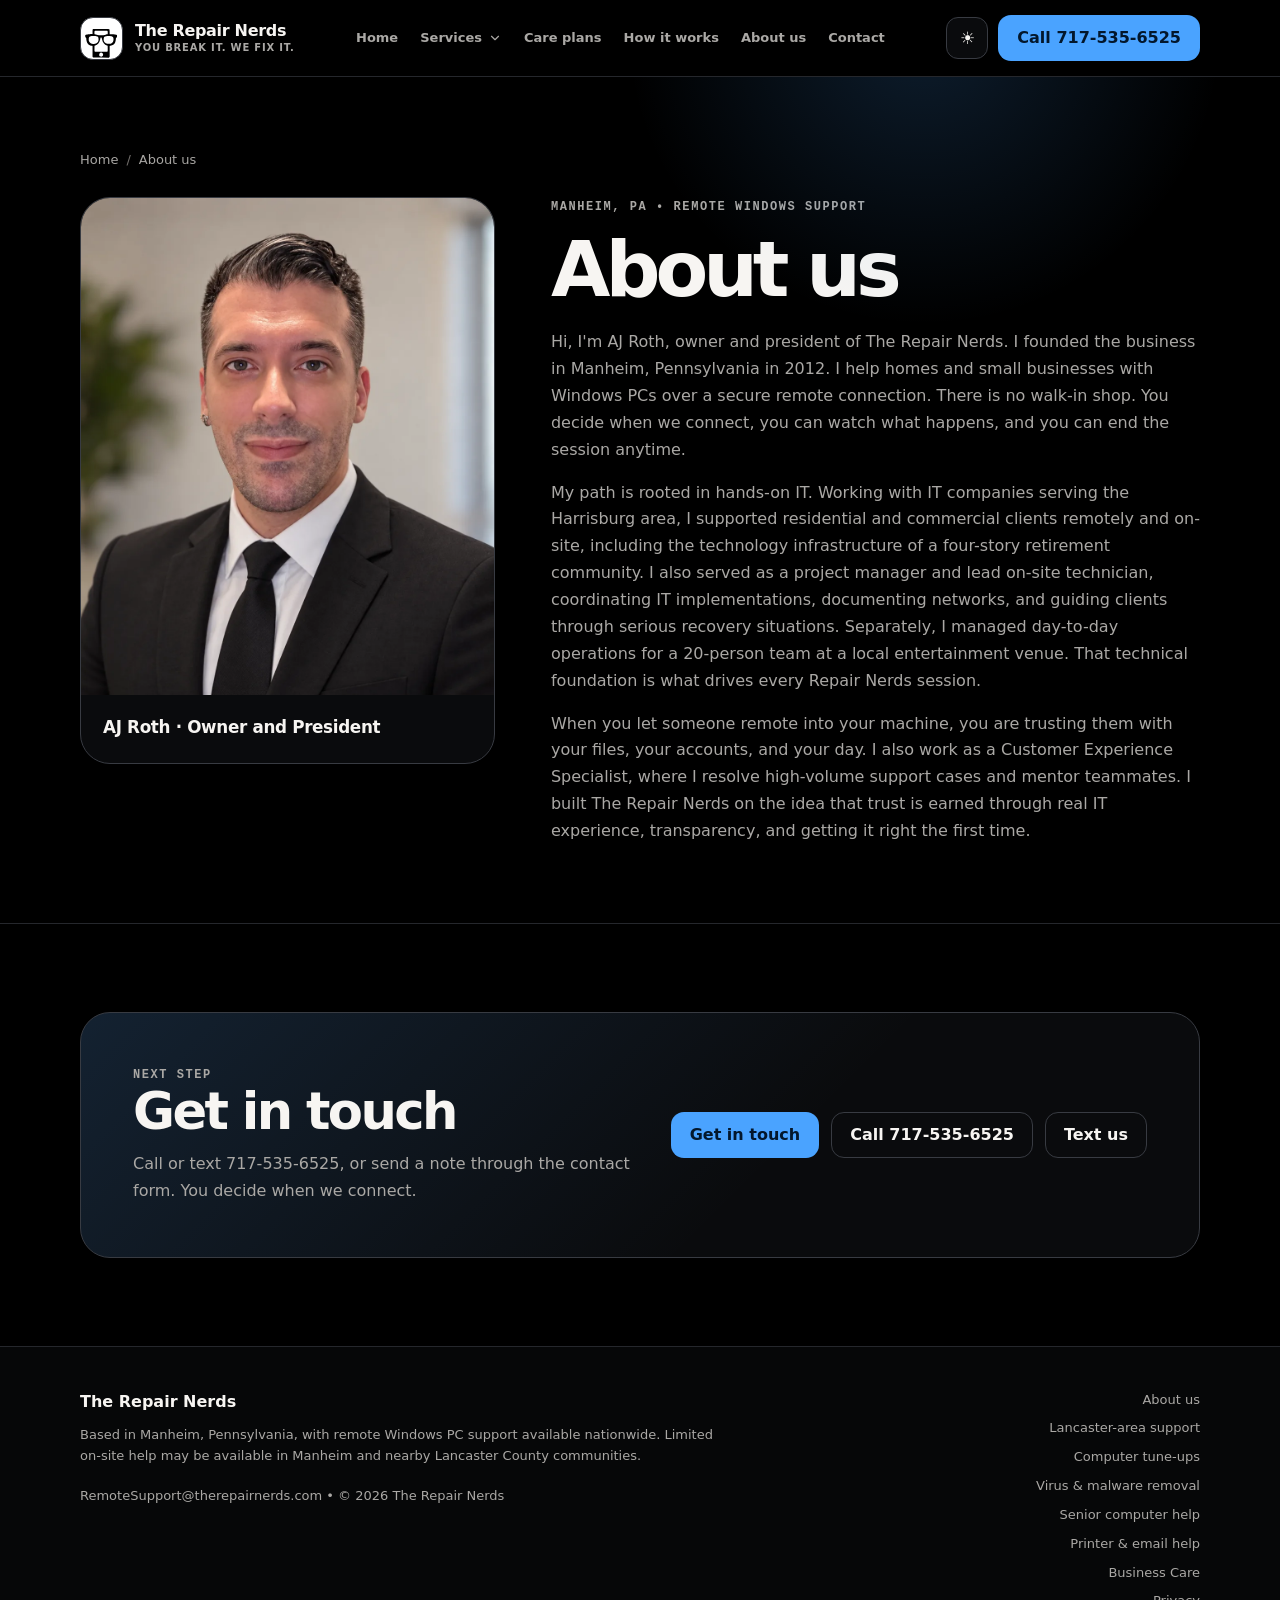
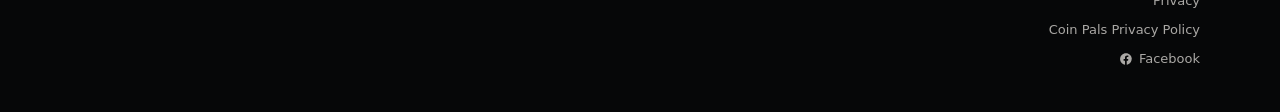
==== commit 85ffc55a: "Add the Business Care service page and site links. Publish a public service page for a website the b" ====
--- a/about/index.html
+++ b/about/index.html
@@ -245,6 +245,7 @@
             <a href="/virus-malware-removal.html"><span>Virus &amp; Malware Removal</span><small>Threat cleanup and security guidance</small></a>
             <a href="/senior-computer-help.html"><span>Senior Computer Help</span><small>Patient help, one step at a time</small></a>
             <a href="/printer-email-help.html"><span>Printer &amp; Email Help</span><small>Everyday device and account support</small></a>
+            <a href="/business-care.html"><span>Business Care</span><small>Sites, inboxes, and follow-ups you own</small></a>
           </div>
         </details>
         <a href="/#plans">Care plans</a>
@@ -263,6 +264,7 @@
             <a class="menu-service-link" href="/virus-malware-removal.html">Virus &amp; Malware Removal</a>
             <a class="menu-service-link" href="/senior-computer-help.html">Senior Computer Help</a>
             <a class="menu-service-link" href="/printer-email-help.html">Printer &amp; Email Help</a>
+            <a class="menu-service-link" href="/business-care.html">Business Care</a>
             <span class="menu-section-label">More</span>
             <a href="/#plans">Care Plans</a>
             <a href="/#how-it-works">How It Works</a>
@@ -337,6 +339,7 @@
         <a href="/virus-malware-removal.html">Virus &amp; malware removal</a>
         <a href="/senior-computer-help.html">Senior computer help</a>
         <a href="/printer-email-help.html">Printer &amp; email help</a>
+        <a href="/business-care.html">Business Care</a>
         <a href="/privacy.html">Privacy</a>
         <a href="/coin-pals-privacy.html">Coin Pals Privacy Policy</a>
         <a class="footer-facebook" href="https://www.facebook.com/TheRepairNerds/" target="_blank" rel="noopener noreferrer" aria-label="Follow The Repair Nerds on Facebook">
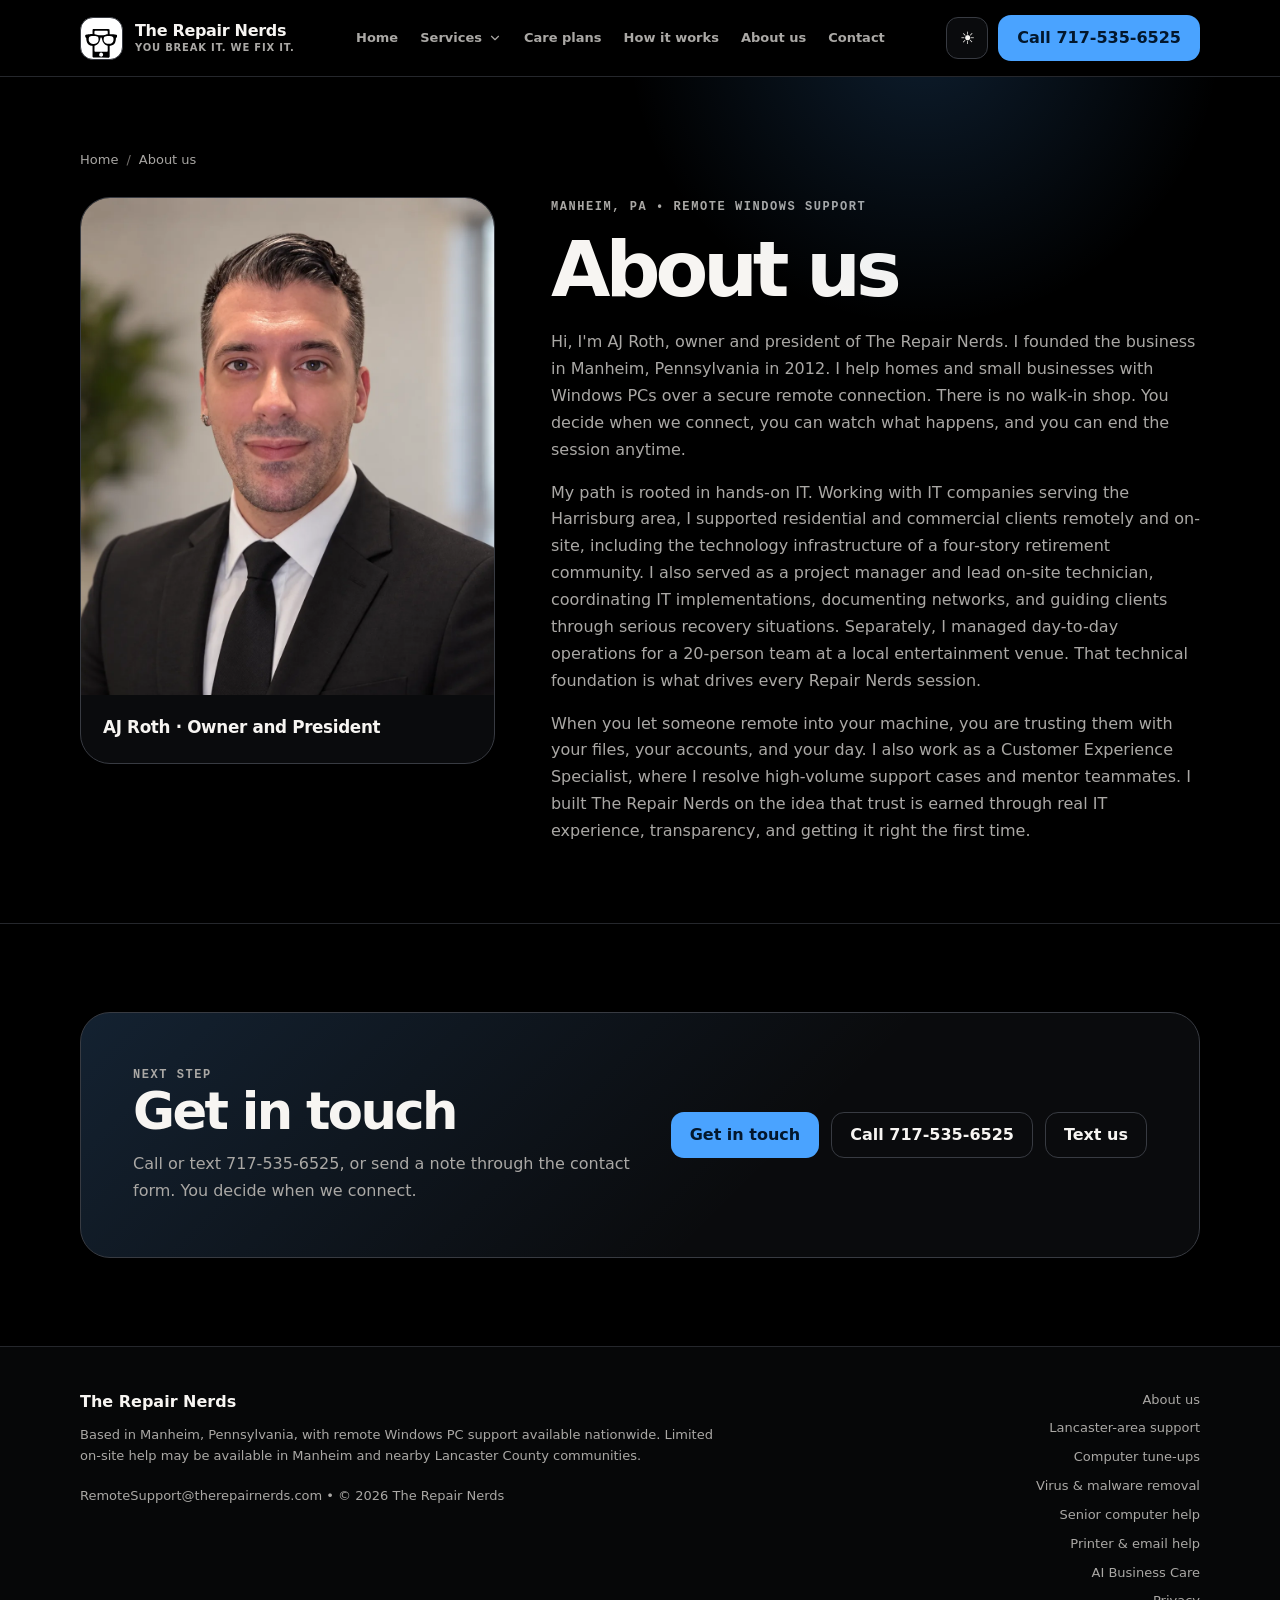
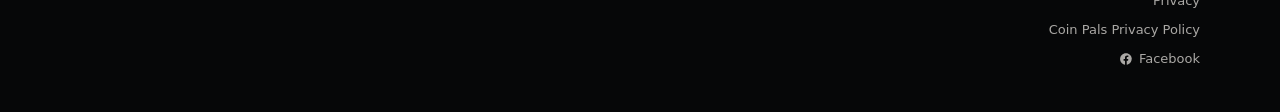
==== commit 6cfa3f9b: "Name the service AI Business Care for readers. Titles, menus, footer, breadcrumb, and the price-card" ====
--- a/about/index.html
+++ b/about/index.html
@@ -245,7 +245,7 @@
             <a href="/virus-malware-removal.html"><span>Virus &amp; Malware Removal</span><small>Threat cleanup and security guidance</small></a>
             <a href="/senior-computer-help.html"><span>Senior Computer Help</span><small>Patient help, one step at a time</small></a>
             <a href="/printer-email-help.html"><span>Printer &amp; Email Help</span><small>Everyday device and account support</small></a>
-            <a href="/business-care.html"><span>Business Care</span><small>Sites, inboxes, and follow-ups you own</small></a>
+            <a href="/business-care.html"><span>AI Business Care</span><small>One monthly price. You approve it.</small></a>
           </div>
         </details>
         <a href="/#plans">Care plans</a>
@@ -264,7 +264,7 @@
             <a class="menu-service-link" href="/virus-malware-removal.html">Virus &amp; Malware Removal</a>
             <a class="menu-service-link" href="/senior-computer-help.html">Senior Computer Help</a>
             <a class="menu-service-link" href="/printer-email-help.html">Printer &amp; Email Help</a>
-            <a class="menu-service-link" href="/business-care.html">Business Care</a>
+            <a class="menu-service-link" href="/business-care.html">AI Business Care</a>
             <span class="menu-section-label">More</span>
             <a href="/#plans">Care Plans</a>
             <a href="/#how-it-works">How It Works</a>
@@ -339,7 +339,7 @@
         <a href="/virus-malware-removal.html">Virus &amp; malware removal</a>
         <a href="/senior-computer-help.html">Senior computer help</a>
         <a href="/printer-email-help.html">Printer &amp; email help</a>
-        <a href="/business-care.html">Business Care</a>
+        <a href="/business-care.html">AI Business Care</a>
         <a href="/privacy.html">Privacy</a>
         <a href="/coin-pals-privacy.html">Coin Pals Privacy Policy</a>
         <a class="footer-facebook" href="https://www.facebook.com/TheRepairNerds/" target="_blank" rel="noopener noreferrer" aria-label="Follow The Repair Nerds on Facebook">
--- a/service-pages.css
+++ b/service-pages.css
@@ -702,6 +702,11 @@
   grid-template-columns: repeat(3, minmax(0, 1fr));
 }
 
+.steps-grid + .copy {
+  max-width: 760px;
+  margin-top: 28px;
+}
+
 .step-number {
   margin-bottom: 18px;
   color: var(--accent);
